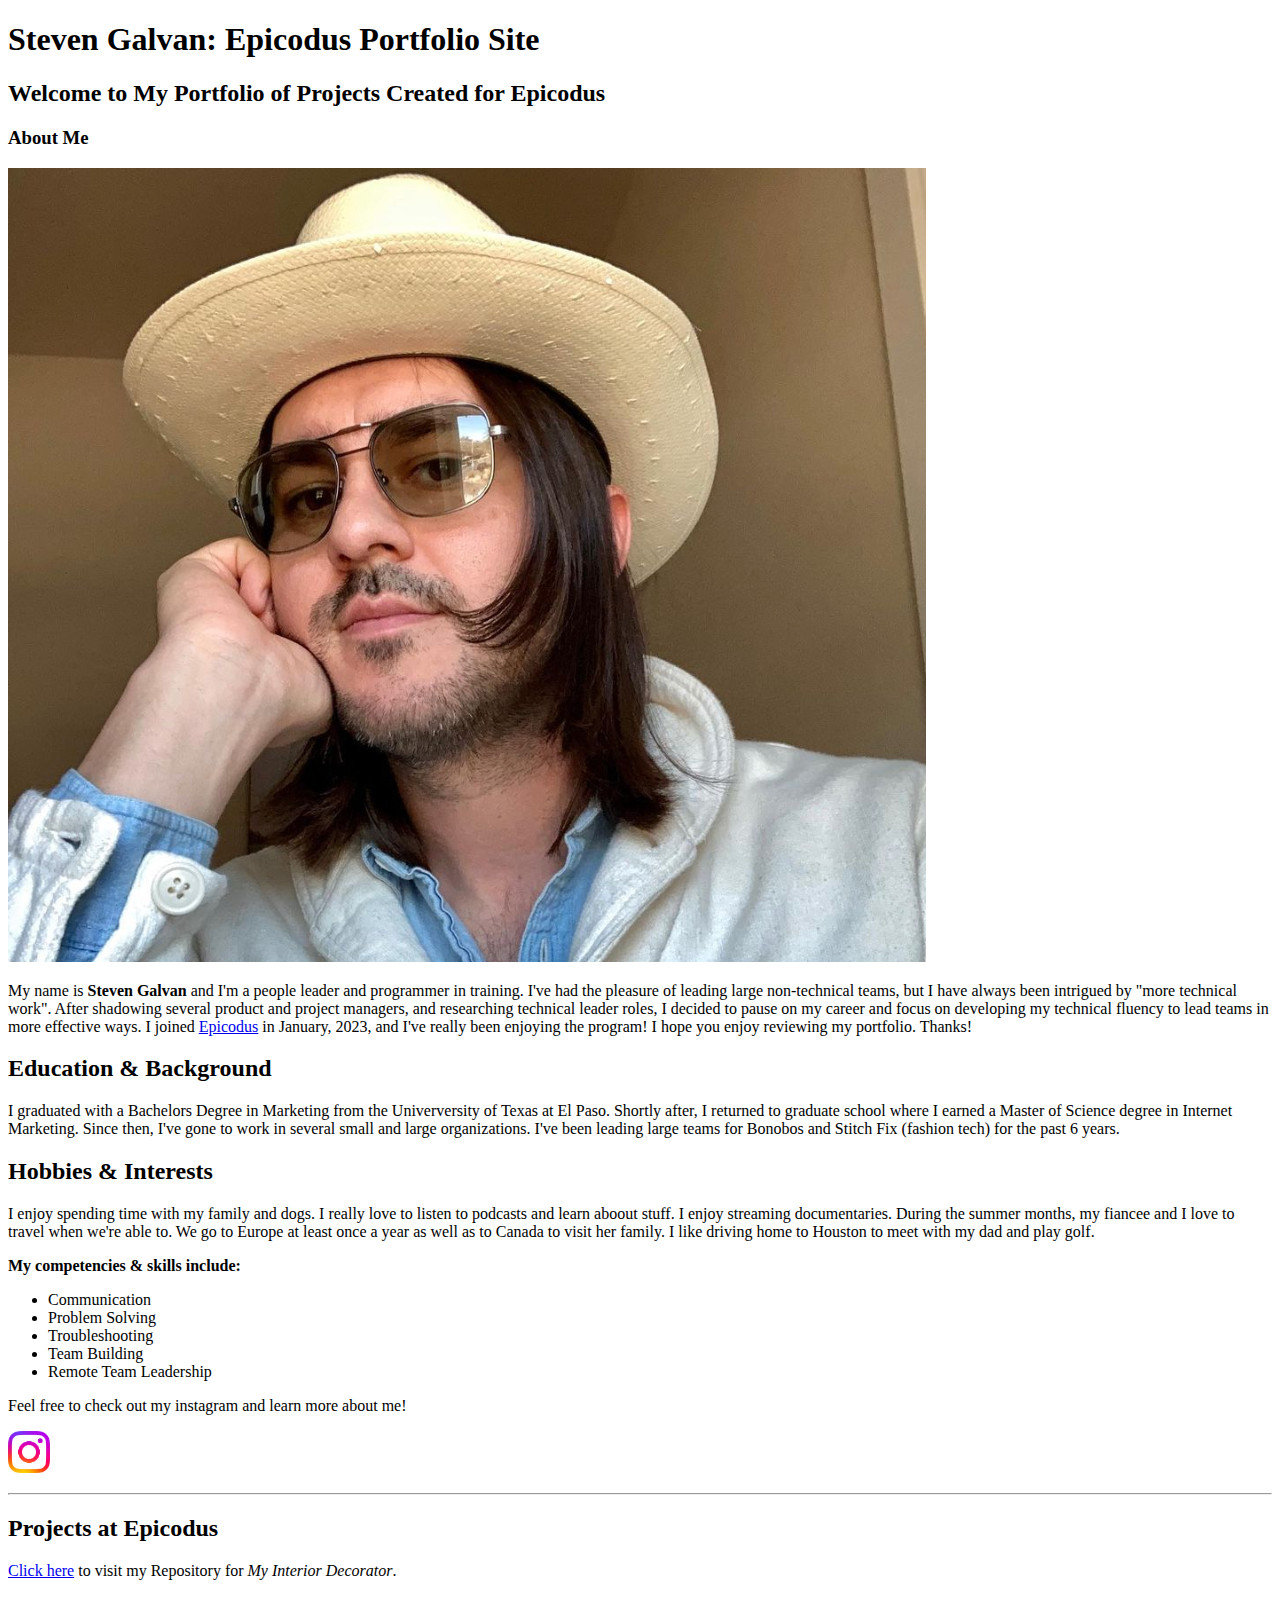
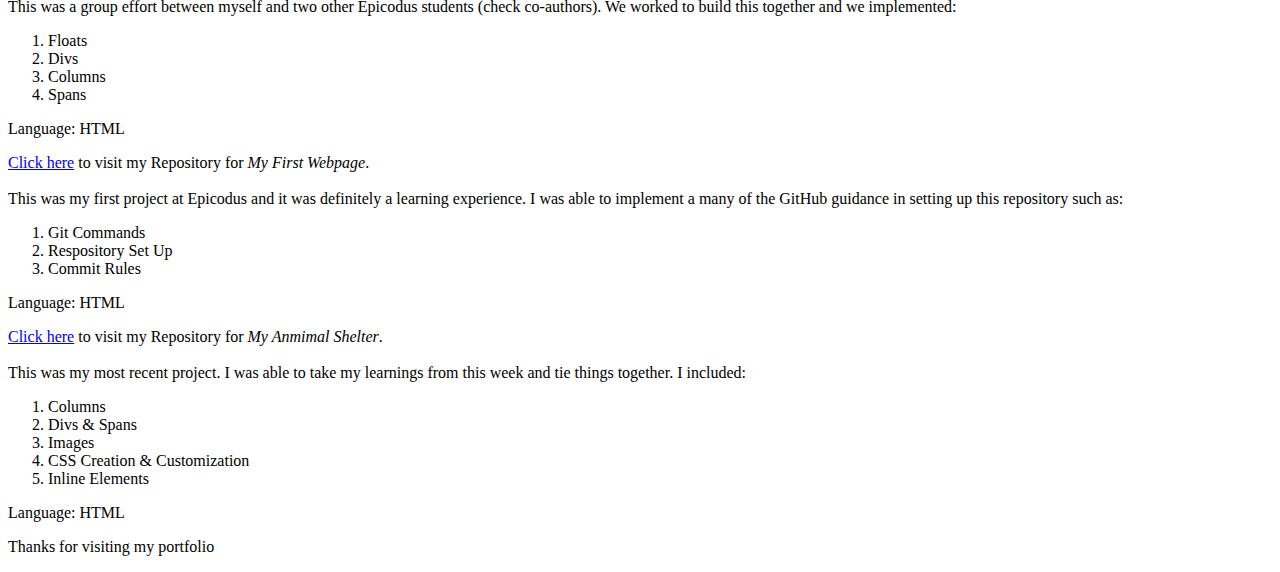
==== index.html @ e852b843 "changes portfolio-site.html file to index.html" ====
<!DOCTYPE html>
<html lang="en-US">
<head>
  <link href="css/styles.css" rel="stylesheet" type="text/css">
  <title>Steven Galvan's Portfolio Site</title>
</head>
<body>
  <h1>Steven Galvan: Epicodus Portfolio Site</h1>
  <h2>Welcome to My Portfolio of Projects Created for Epicodus</h2>

  <h3>About Me</h3>
  <img src="images/self pic.jpg" class="centered-image">
  <div class="border-box">
  <p>My name is <strong>Steven Galvan</strong> and I'm a people leader and programmer in training. I've had the pleasure of leading large non-technical teams, but I have always been intrigued by <span class="highlight">"more technical work"</span>. After shadowing several product and project managers, and researching technical leader roles, I decided to pause on my career and focus on developing my technical fluency to lead teams in more effective ways. I joined <a href="http://www.epicodus.com/" target="_blank">Epicodus</a> in January, 2023, and I've really been enjoying the program! I hope you enjoy reviewing my portfolio. Thanks!</p></div>

  <h2>Education & Background</h2>
  <div class="border-box2">
    <p>I graduated with a Bachelors Degree in Marketing from the Univerversity of Texas at El Paso. Shortly after, I returned to graduate school where I earned a Master of Science degree in Internet Marketing. Since then, I've gone to work in several small and large organizations. I've been leading large teams for Bonobos and Stitch Fix (fashion tech) for the past 6 years.</p></div>
    
  <h2>Hobbies & Interests</h2>
  <p class="highlight">I enjoy spending time with my family and dogs. I really love to listen to podcasts and learn aboout stuff. I enjoy streaming documentaries. During the summer months, my fiancee and I love to travel when we're able to. We go to Europe at least once a year as well as to Canada to visit her family. I like driving home to Houston to meet with my dad and play golf.</p>
  
  <div class="container">
  <p><strong>My competencies & skills include:</strong></p></div>
  <div class="container">
  <ul>
    <li>Communication</li> 
    <li>Problem Solving</li> 
    <li>Troubleshooting</li> 
    <li>Team Building</li> 
    <li>Remote Team Leadership</li> 
  </ul>
</div>   

  <p>Feel free to check out my instagram and learn more about me!</p>
  <div class="container">
    <div class="spin">
  <a href="https://www.instagram.com/theactualsteven/" target="_blank"><img src="images/Instagram_Glyph_Gradient.jpg" alt="Instagram Logo" style="width:42px;height:42px;"></a></p></div></div>
</div> 
<hr>
  <h2>Projects at Epicodus</h2>
  <div class="container">
  <div class="column">
  <div class="border-box3">
    <p><a href="https://github.com/StevenGalvan/interior-decorator.git/" target="_blank">Click here</a> to visit my Repository for <em>My Interior Decorator</em>.<br><br>This was a group effort between myself and two other Epicodus students (check co-authors). We worked to build this together and we implemented:</p>
    <ol>
      <li>Floats</li>
      <li>Divs</li>
      <li>Columns</li>
      <li>Spans</li>
    </ol>
    <p>Language: HTML</p>
  </div>  
  </div>

  <div class="column">
    <div class="border-box3">
      <p><a href="https://github.com/StevenGalvan/my-first-webpage.git/" target="_blank">Click here</a> to visit my Repository for <em>My First Webpage</em>.<br><br>This was my first project at Epicodus and it was definitely a learning experience. I was able to implement a many of the GitHub guidance in setting up this repository such as:</p>
      <ol>
        <li>Git Commands</li>
        <li>Respository Set Up</li>
        <li>Commit Rules</li>
      </ol>
      <p>Language: HTML</p>
    </div>  
    </div>

    <div class="column">
      <div class="border-box3">
        <p><a href="https://github.com/StevenGalvan/animal-shelter.git/" target="_blank">Click here</a> to visit my Repository for <em>My Anmimal Shelter</em>.<br><br>This was my most recent project. I was able to take my learnings from this week and tie things together. I included:</p>
        <ol>
          <li>Columns</li>
          <li>Divs & Spans</li>
          <li>Images</li>
          <li>CSS Creation & Customization</li>
          <li>Inline Elements</li>
        </ol>
        <p>Language: HTML</p>
      </div>  
      </div>
    </div>
  <div class="footer">   
<p>Thanks for visiting my portfolio</p>
</div> 
</body>  
</html>
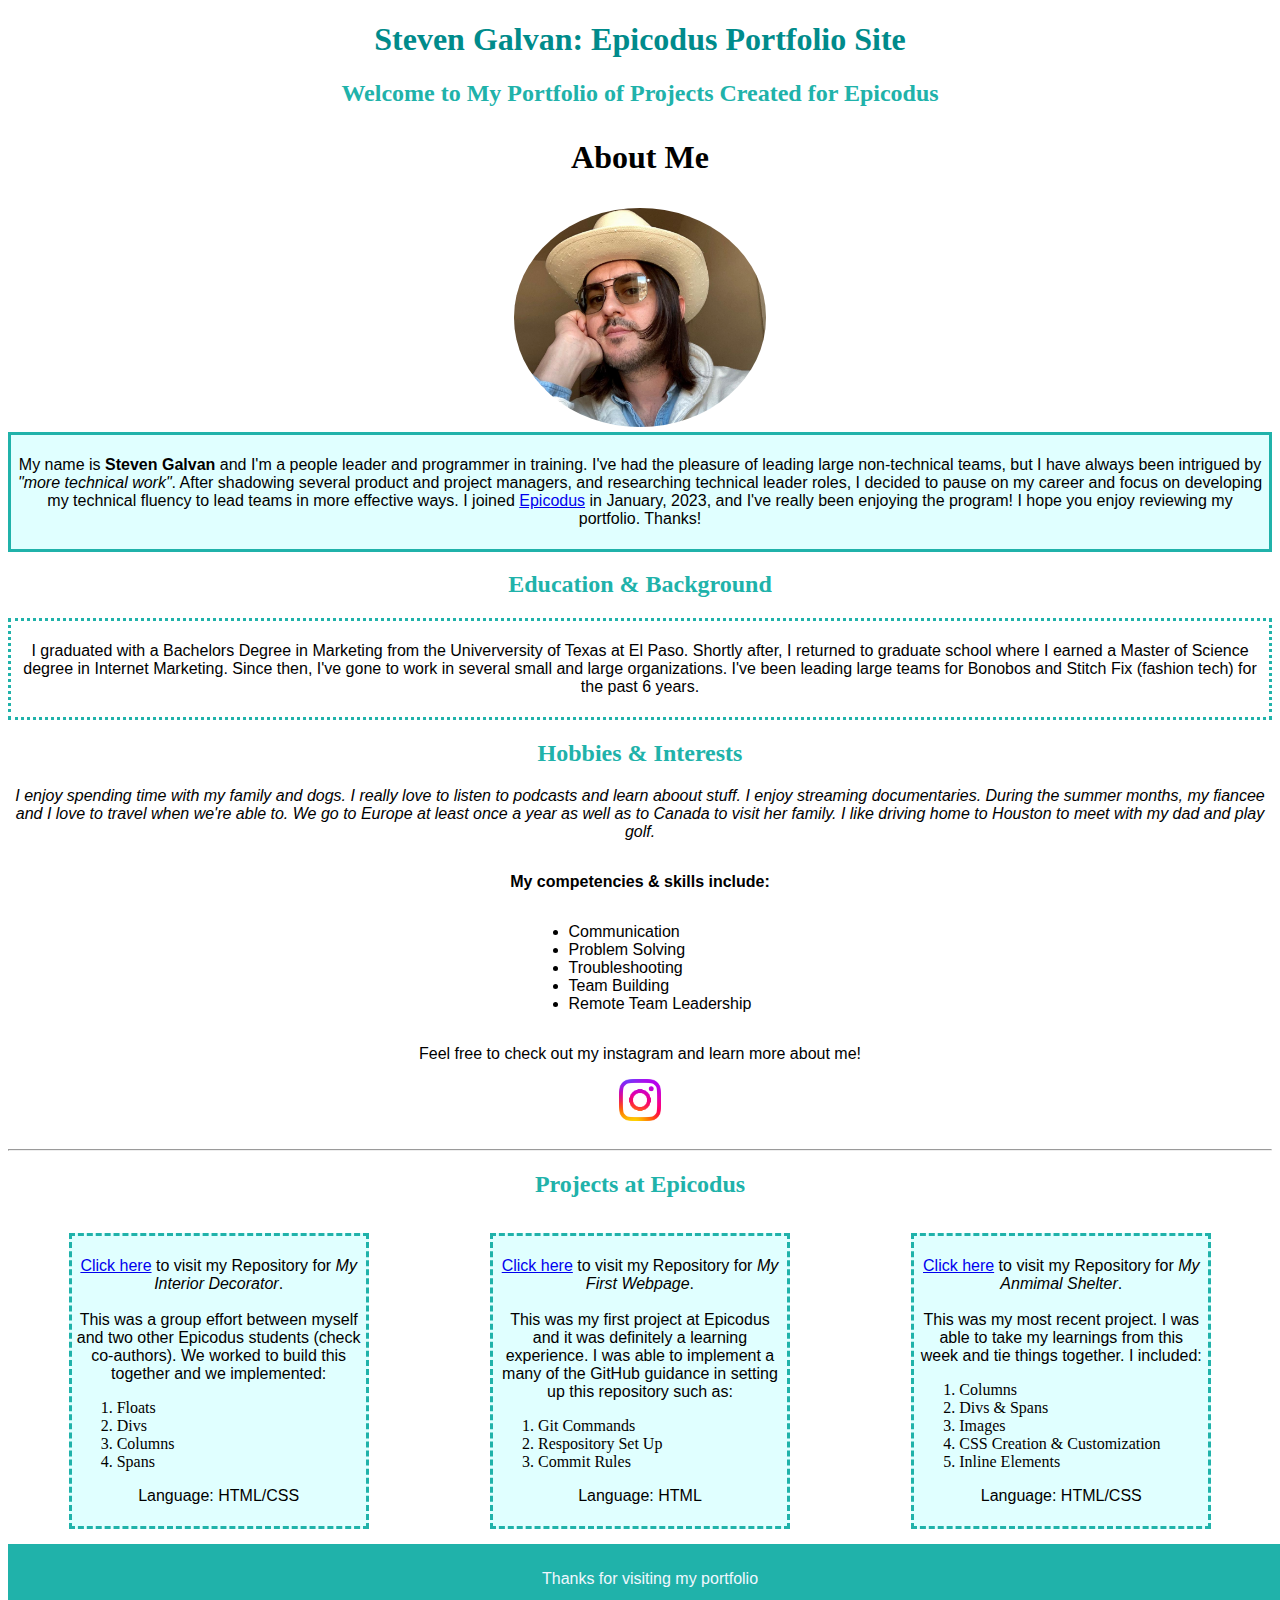
==== commit 1e6280fb: "added css to languages in projects columns" ====
--- a/index.html
+++ b/index.html
@@ -49,7 +49,7 @@
       <li>Columns</li>
       <li>Spans</li>
     </ol>
-    <p>Language: HTML</p>
+    <p>Language: HTML/CSS</p>
   </div>  
   </div>
 
@@ -75,7 +75,7 @@
           <li>CSS Creation & Customization</li>
           <li>Inline Elements</li>
         </ol>
-        <p>Language: HTML</p>
+        <p>Language: HTML/CSS</p>
       </div>  
       </div>
     </div>
--- a/css/styles.css
+++ b/css/styles.css
@@ -0,0 +1,111 @@
+h1 {
+  color: darkcyan;
+  text-align: center;
+}
+
+h2 {
+  color: lightseagreen;
+  text-align: center;
+}
+
+h3 {
+  font-size: xx-large;
+  color: black;
+  text-align: center;
+}
+
+p {
+  font-family: Arial, Helvetica, sans-serif;
+  text-align: center;
+}
+
+ul {
+  font-family: Arial, Helvetica, sans-serif;
+  text-align: left;
+}
+
+.important {
+  font-style: italic;
+}
+
+.unimportant {
+  font-weight: 400;
+}
+
+.highlight {
+  color: black;
+  font-style: italic;
+}
+
+.img {
+  margin: auto;
+  width: 20%;
+  height: auto;
+}
+
+.spin {
+  animation: rotation 3s infinite linear;
+}
+
+@keyframes rotation {
+  from {
+    transform: rotate(0deg);
+  }
+  to {transform: rotate(359deg);
+  }
+}
+
+.centered-image {
+  margin: auto;
+  width: 20%;
+  height: auto;
+  display: block;
+  border-radius: 100%;
+}
+
+.border-box {
+  border: 3px solid lightseagreen;
+  padding: 5px;
+  background-color: lightcyan;
+  margin-top: 5px;
+  margin-bottom: 5px;
+  box-sizing: border-box;
+}
+
+.border-box2 {
+  border: 3px dotted lightseagreen;
+  padding: 5px;
+  background-color: white;
+  margin-top: 5px;
+  margin-bottom: 5px;
+  box-sizing: border-box;
+}
+
+.border-box3 {
+  border: 3px dashed lightseagreen;
+  padding: 5px;
+  background-color: lightcyan;
+  margin-top: 5px;
+  margin-bottom: 5px;
+  box-sizing: border-box;
+}
+
+.column {
+  width: 300px;
+  float: left;
+  padding: 10px;
+  margin: auto;
+}
+
+.container {
+  display: flex;
+  justify-content: center;
+}
+
+.footer {
+  border: 10px;
+  padding: 10px;
+  width: 100%;
+  background-color: lightseagreen;
+  color: aliceblue;
+}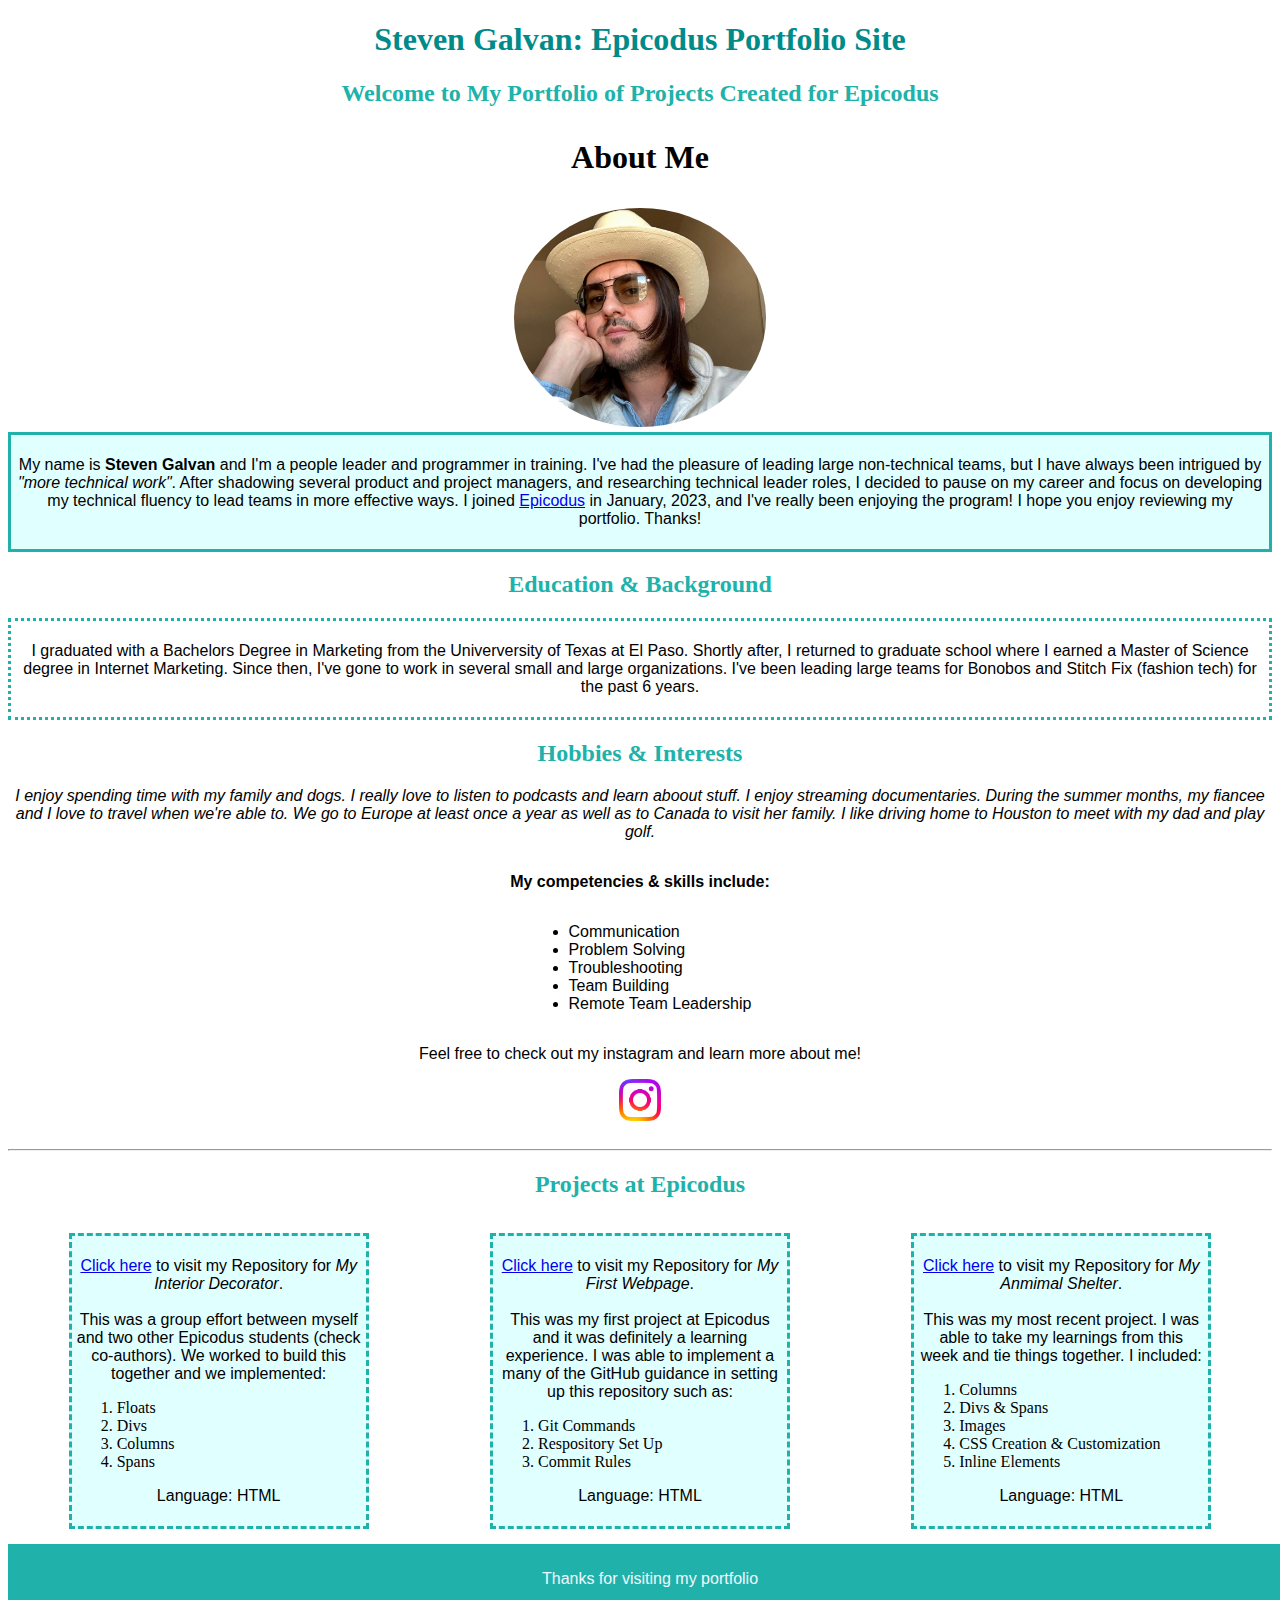
==== commit 1d6cd380: "Fix indentation on index.html file" ====
--- a/index.html
+++ b/index.html
@@ -49,7 +49,7 @@
       <li>Columns</li>
       <li>Spans</li>
     </ol>
-    <p>Language: HTML/CSS</p>
+    <p>Language: HTML</p>
   </div>  
   </div>
 
@@ -75,12 +75,12 @@
           <li>CSS Creation & Customization</li>
           <li>Inline Elements</li>
         </ol>
-        <p>Language: HTML/CSS</p>
+        <p>Language: HTML</p>
       </div>  
       </div>
     </div>
   <div class="footer">   
 <p>Thanks for visiting my portfolio</p>
-</div> 
+  </div> 
 </body>  
 </html>